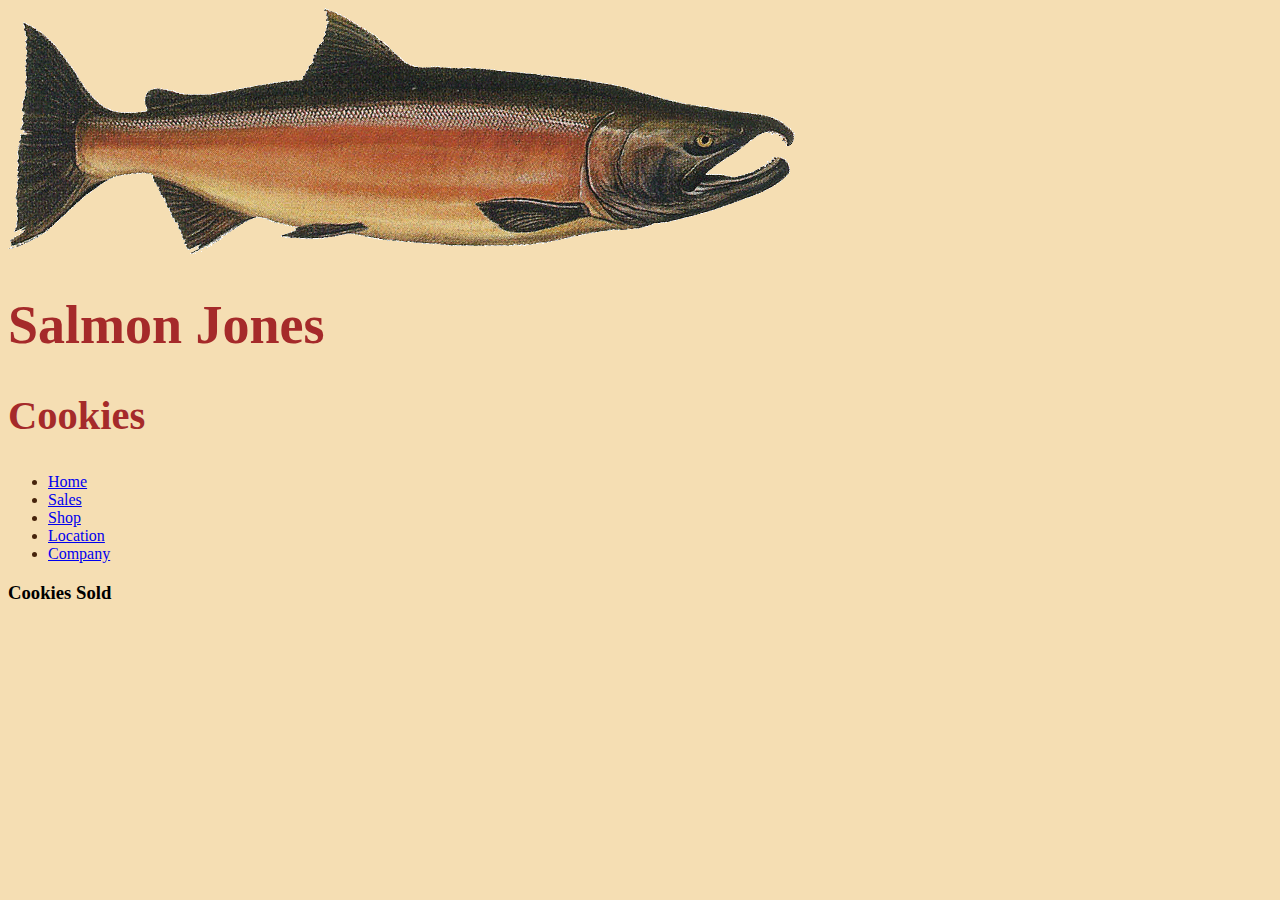
==== index.html @ b3ac37a0 "add" ====
<!DOCTYPE html>
<html lang="en">
<head>
    <link rel="stylesheet" href="css/style.css">
    <meta charset="UTF-8">
    <meta name="viewport" content="width=device-width, initial-scale=1.0">
    <title>Document</title>
</head>
<body id="body">
    <div>
      <a href="./index.html"><img title="Salmon Jones Cookies and Coffee" alt="Salmon Jones Logo" src="img/salmon.png"/></a>
      <div class="top-text-container">
        <h1>Salmon Jones</h1>
        <h2>Cookies</h2>
      </div>
    <nav >
      <ul>
        <li><a href="./index.html" title="Home Page">Home</a></li>
        <li><a href="./sales.html" title="Sales Data">Sales</a></li>
		<li><a href="./shop.html" title="Store">Shop</a></li>
        <li><a href="./location.html" title="Find Location">Location</a></li>
		<li><a href="./about.html" title="Our Company">Company</a></li>
      </ul>
    </nav>
    </div>
  </header>
  <section>
    <div>
      
    </div>
  </section>
  <section>
    <h3>Cookies Sold</h3>
    <table ></table>
  </section>
<script src="js/app.js"></script>
</body>
</html>
---- css/style.css ----
.title{
    color:rgb(49, 47, 47);
}
.locationName{
    color: palevioletred;
}
.list_cookies {
    color:gray;
}

.top-text-container{

    color: brown;
    font-size: 27px;

}


#body{
    background-color: wheat;


}
nav {

    color: rgb(70, 35, 11);
    text-align: left;
    font-size: 16px;
}
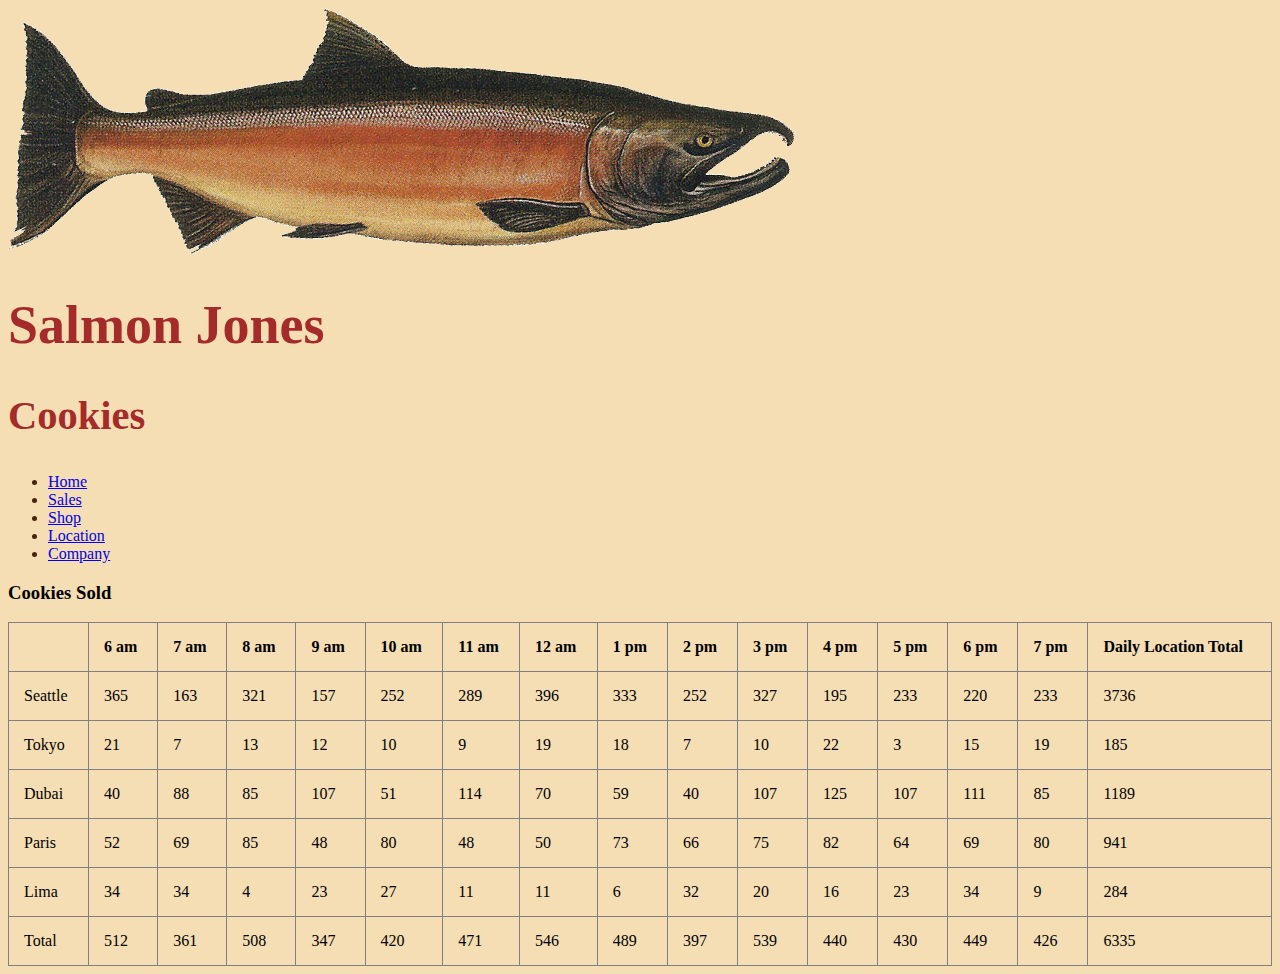
==== commit 2cc5cef3: "add" ====
--- a/index.html
+++ b/index.html
@@ -31,7 +31,7 @@
   </section>
   <section>
     <h3>Cookies Sold</h3>
-    <table ></table>
+    <table id="locationsInfo"></table>
   </section>
 <script src="js/app.js"></script>
 </body>
--- a/css/style.css
+++ b/css/style.css
@@ -27,7 +27,19 @@
     text-align: left;
     font-size: 16px;
 }
- 
+table, td, th {  
+  border: 1px solid gray;
+  text-align: left;
+}
+
+table {
+  border-collapse: collapse;
+  width: 100%;
+}
+
+th, td {
+  padding: 15px;
+}
 
 
 
@@ -35,3 +47,4 @@
 
 
 
+
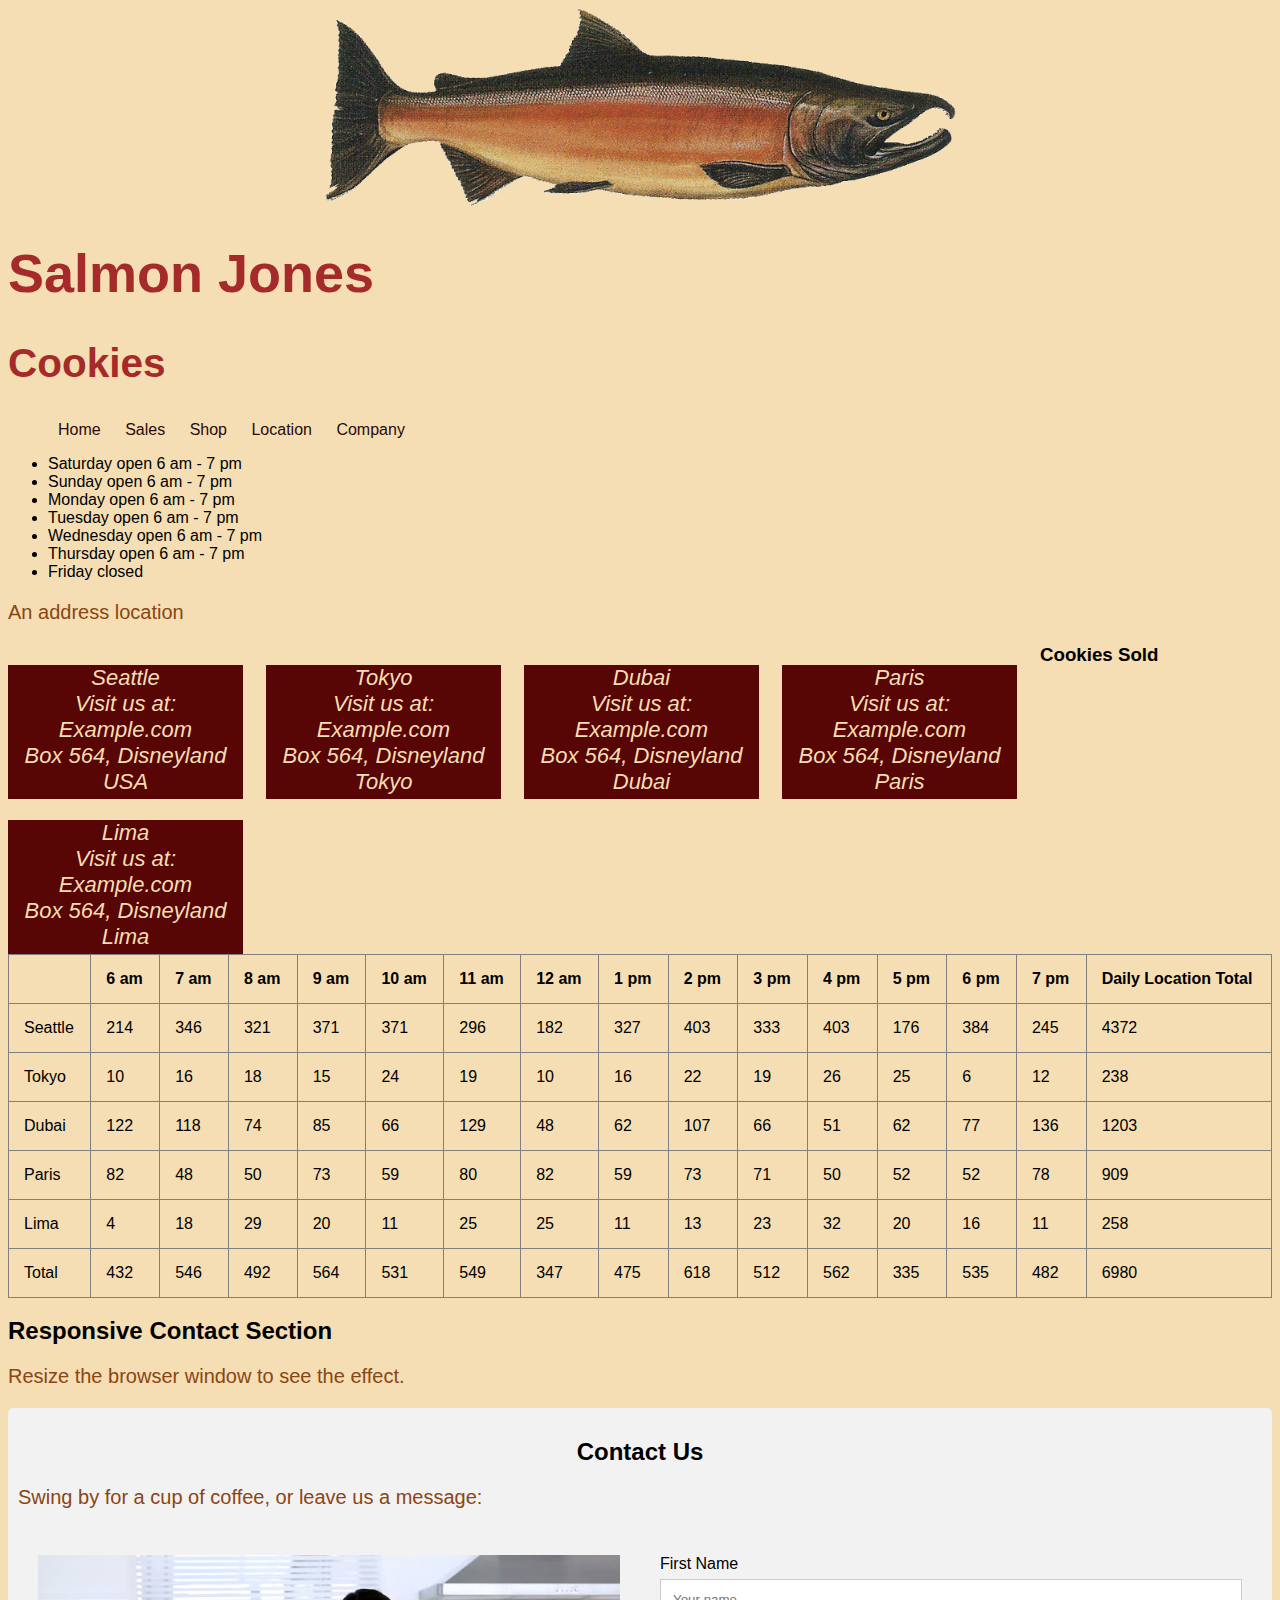
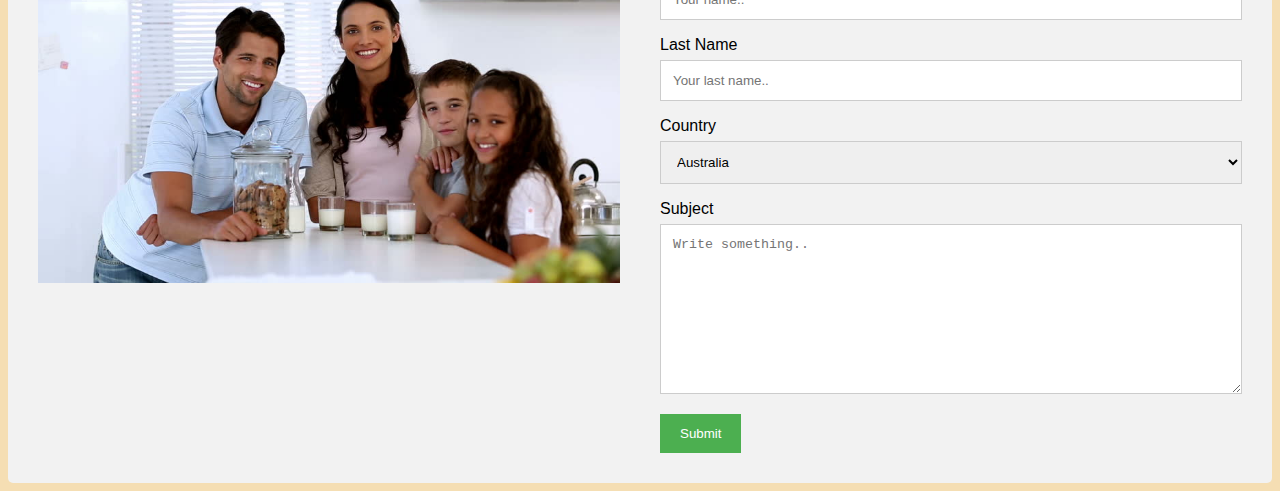
==== commit fd1937bf: "add" ====
--- a/index.html
+++ b/index.html
@@ -8,11 +8,15 @@
 </head>
 <body id="body">
     <div>
-      <a href="./index.html"><img title="Salmon Jones Cookies and Coffee" alt="Salmon Jones Logo" src="img/salmon.png"/></a>
+      
+
+      <a href="./index.html"><img title="Salmon Jones Cookies and Coffee" alt="Salmon Jones Logo" src="img/salmon.png" style="width:50%;"/></a>
       <div class="top-text-container">
         <h1>Salmon Jones</h1>
         <h2>Cookies</h2>
       </div>
+      
+
     <nav >
       <ul>
         <li><a href="./index.html" title="Home Page">Home</a></li>
@@ -23,6 +27,69 @@
       </ul>
     </nav>
     </div>
+
+    <ul class="hours">
+      <li> Saturday  open  6 am - 7 pm  </li>
+      <li> Sunday    open  6 am - 7 pm  </li>
+      <li> Monday    open  6 am - 7 pm  </li>
+      <li> Tuesday   open  6 am - 7 pm  </li>
+      <li> Wednesday open  6 am - 7 pm </li>
+      <li> Thursday  open  6 am - 7 pm </li>
+      <li> Friday         closed       </li>
+      
+
+
+
+
+
+
+    </ul>
+       
+  <p>An address location</p>
+
+  <address class="address">
+     <a href="mailto:webmaster@example.com"></a>Seattle<br> 
+  Visit us at:<br>
+  Example.com<br>
+  Box 564, Disneyland<br>
+  USA
+  </address>
+  
+  <address class="address">
+    <a href="mailto:webmaster@example.com"></a>Tokyo<br> 
+  Visit us at:<br>
+  Example.com<br>
+  Box 564, Disneyland<br>
+  Tokyo
+  </address>
+  
+  <address class="address">
+    <a href="mailto:webmaster@example.com"></a>Dubai<br> 
+  Visit us at:<br>
+  Example.com<br>
+  Box 564, Disneyland<br>
+  Dubai
+  </address>
+  
+  
+  <address class="address">
+  
+    <a href="mailto:webmaster@example.com"></a>Paris<br> 
+  Visit us at:<br>
+  Example.com<br>
+  Box 564, Disneyland<br>
+  Paris
+  
+  </address>
+  
+  <address class="address">
+    <a href="mailto:webmaster@example.com"></a>Lima<br> 
+  Visit us at:<br>
+  Example.com<br>
+  Box 564, Disneyland<br>
+  Lima
+  
+  </address>
   </header>
   <section>
     <div>
@@ -35,4 +102,103 @@
   </section>
 <script src="js/app.js"></script>
 </body>
+<meta name="viewport" content="width=device-width, initial-scale=1">
+<style>
+body {
+  font-family: Arial, Helvetica, sans-serif;
+}
+
+* {
+  box-sizing: border-box;
+}
+
+/* Style inputs */
+input[type=text], select, textarea {
+  width: 100%;
+  padding: 12px;
+  border: 1px solid #ccc;
+  margin-top: 6px;
+  margin-bottom: 16px;
+  resize: vertical;
+}
+
+input[type=submit] {
+  background-color: #4CAF50;
+  color: white;
+  padding: 12px 20px;
+  border: none;
+  cursor: pointer;
+}
+
+input[type=submit]:hover {
+  background-color: #45a049;
+}
+
+/* Style the container/contact section */
+.container {
+  border-radius: 5px;
+  background-color: #f2f2f2;
+  padding: 10px;
+}
+
+/* Create two columns that float next to eachother */
+.column {
+  float: left;
+  width: 50%;
+  margin-top: 6px;
+  padding: 20px;
+}
+
+/* Clear floats after the columns */
+.row:after {
+  content: "";
+  display: table;
+  clear: both;
+}
+
+/* Responsive layout - when the screen is less than 600px wide, make the two columns stack on top of each other instead of next to each other */
+@media screen and (max-width: 600px) {
+  .column, input[type=submit] {
+    width: 100%;
+    margin-top: 0;
+  }
+}
+</style>
+</head>
+<body>
+
+<h2>Responsive Contact Section</h2>
+<p>Resize the browser window to see the effect.</p>
+
+<div class="container">
+  <div style="text-align:center">
+    <h2>Contact Us</h2>
+    <p>Swing by for a cup of coffee, or leave us a message:</p>
+  </div>
+  <div class="row">
+    <div class="column">
+      <img src="img/family.jpg" style="width:100%">
+    </div>
+    <div class="column">
+      <form action="/action_page.php">
+        <label for="fname">First Name</label>
+        <input type="text" id="fname" name="firstname" placeholder="Your name..">
+        <label for="lname">Last Name</label>
+        <input type="text" id="lname" name="lastname" placeholder="Your last name..">
+        <label for="country">Country</label>
+        <select id="country" name="country">
+          <option value="australia">Australia</option>
+          <option value="canada">Canada</option>
+          <option value="usa">USA</option>
+        </select>
+        <label for="subject">Subject</label>
+        <textarea id="subject" name="subject" placeholder="Write something.." style="height:170px"></textarea>
+        <input type="submit" value="Submit">
+      </form>
+    </div>
+  </div>
+</div>
+
+</body>
+
 </html>--- a/css/style.css
+++ b/css/style.css
@@ -43,8 +43,63 @@
 
 
 
+.address{
+  display: block;
+  font-style: italic;
+  display: inline-block;
+  width: 235px;
+  padding: 3px -6px;
+  background-color: rgb(88, 5, 5);
+  float: left;
+  margin-right: 23px;
+  height: 134px;
+  font-size: 22px;
+  text-align: center;
+  margin-top: 21px;
+  color:wheat;
+  
+}
+
+
+img {
+  display: block;
+  margin-left: auto;
+  margin-right: auto;
+}
+
+
+nav ul li {
+  display: inline-block;
+}
+
+nav ul li a {
+  padding: 0px 10px;
+  color:rgb(41, 10, 10);
+  text-decoration: none;
+  font-size:16px;
+}
+
+nav ul li a:hover {
+  color: wheat;
+}
+
+p {
+
+
+  text-align: justify;
+  color: saddlebrown;
+  font-size: 20px;
+}
+
+
+.tab {
+  border-collapse: collapse;
+  border: 1px solid rgb(41, 4, 4);
+
+}
 
 
 
 
 
+
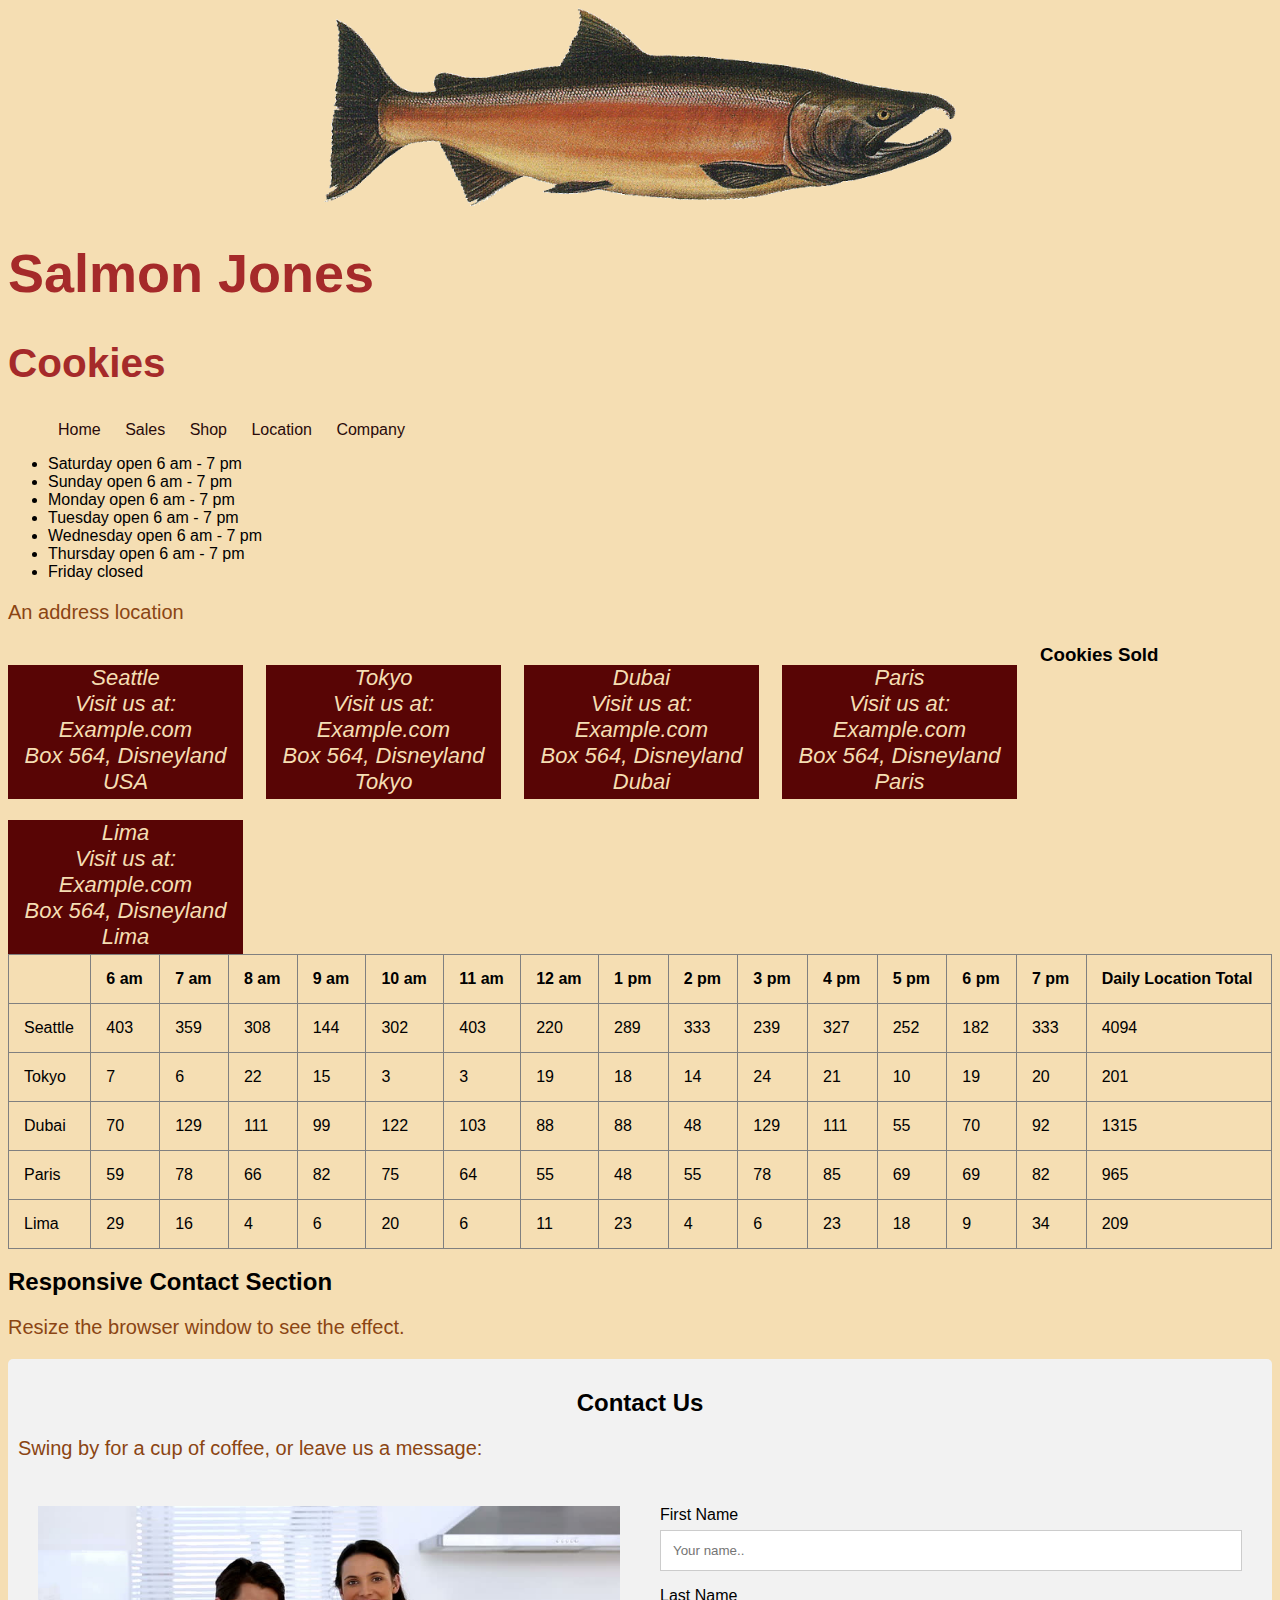
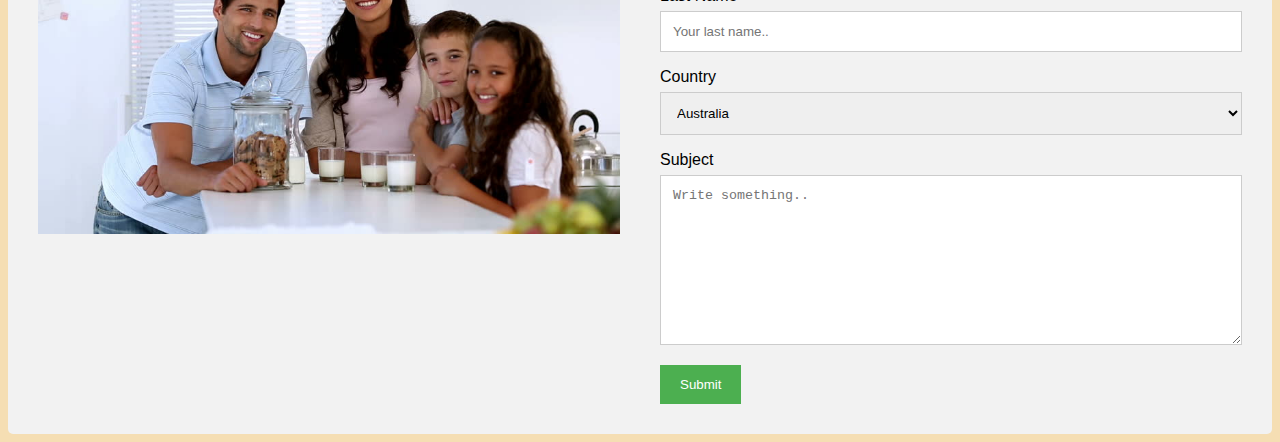
==== commit e9b4d29c: "add" ====
--- a/index.html
+++ b/index.html
@@ -8,7 +8,21 @@
 </head>
 <body id="body">
     <div>
-      
+    <!-- <form id="locationform">
+      <h3> add new location:</h3>
+      <label for="name">locationName</label>
+      <input type="text"id="name"placeholder="Enter location Name">
+      <label for="min1"> min1</label>
+      <input type="text"id="min1"placeholder="Enter min1">
+      <label for="max1"> max1</label>
+      <input type="text"id="max1"placeholder="Enter max1">
+      <label for="Averagecoo">Averagecoo</label>
+      <input type="text"id="Averagecoo"placeholder="Enter Averagecoo">
+      <input type="submit">
+    </form> -->
+
+
+
 
       <a href="./index.html"><img title="Salmon Jones Cookies and Coffee" alt="Salmon Jones Logo" src="img/salmon.png" style="width:50%;"/></a>
       <div class="top-text-container">
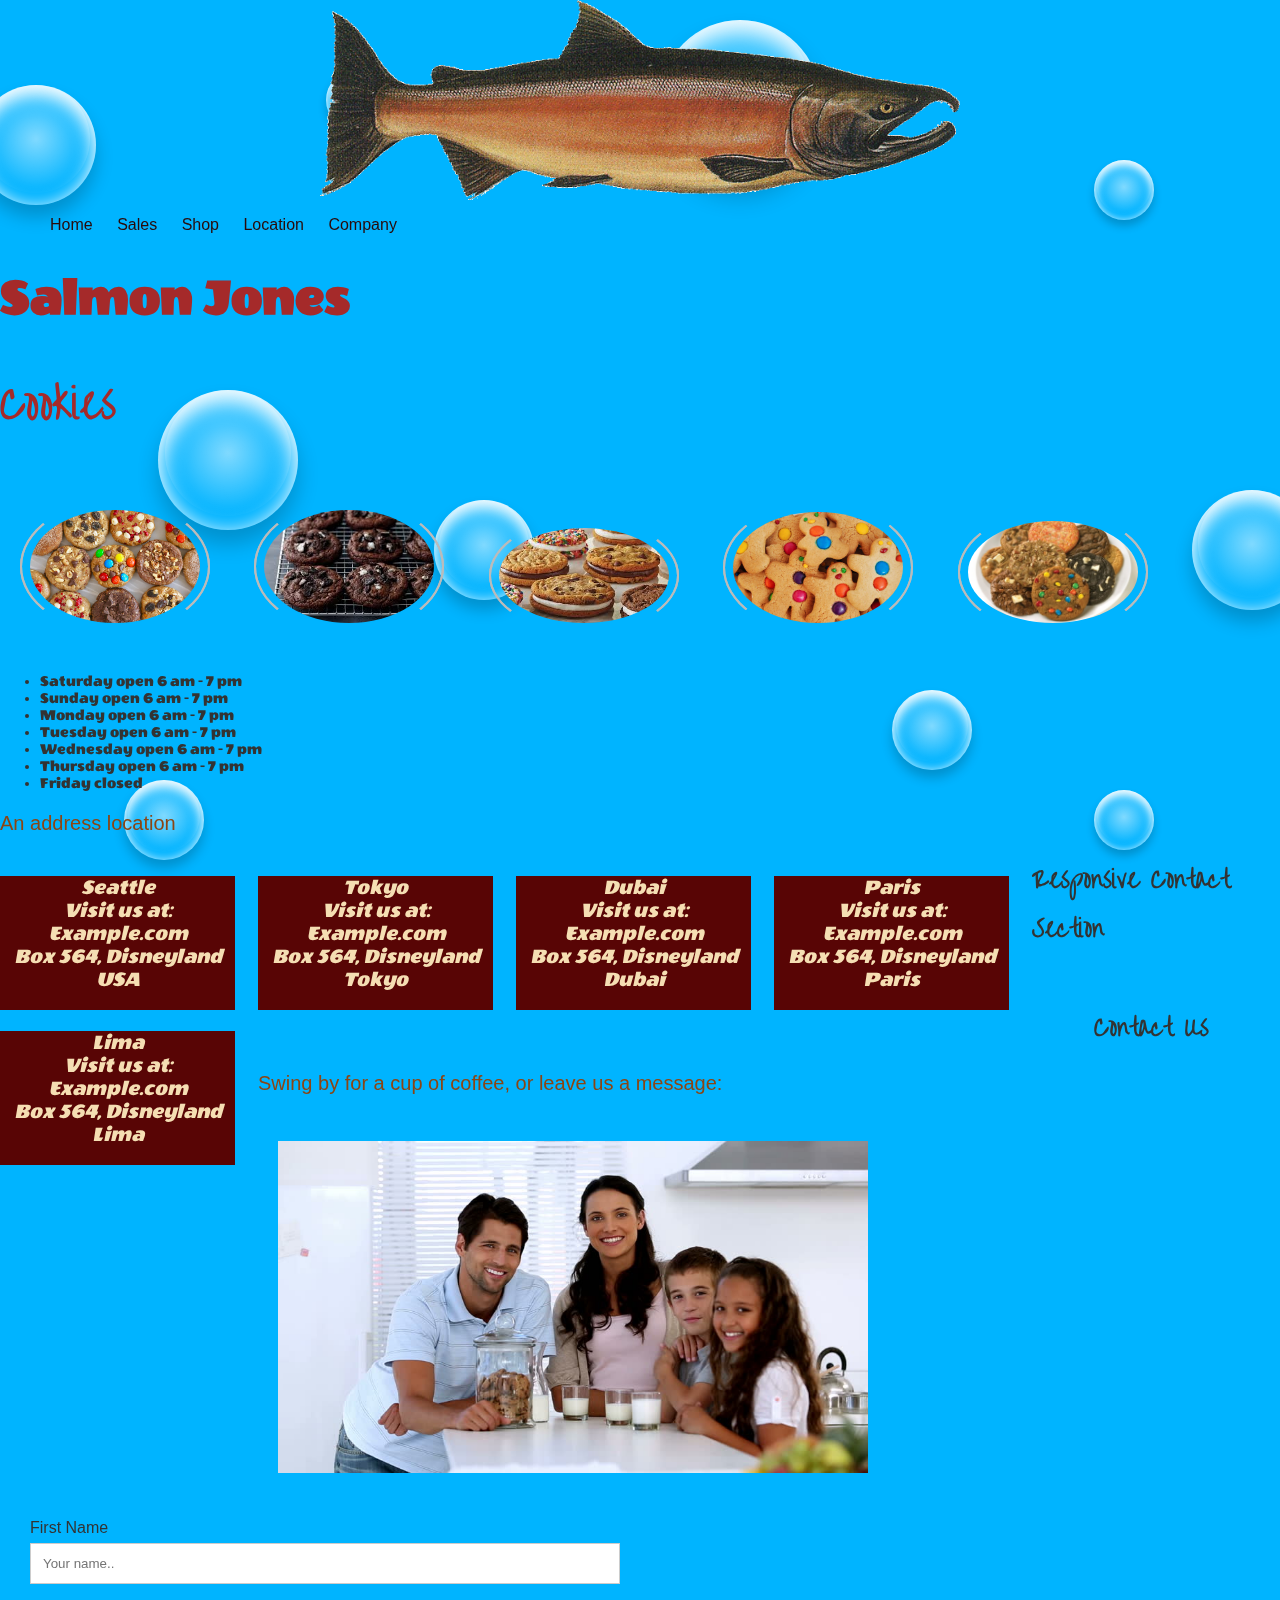
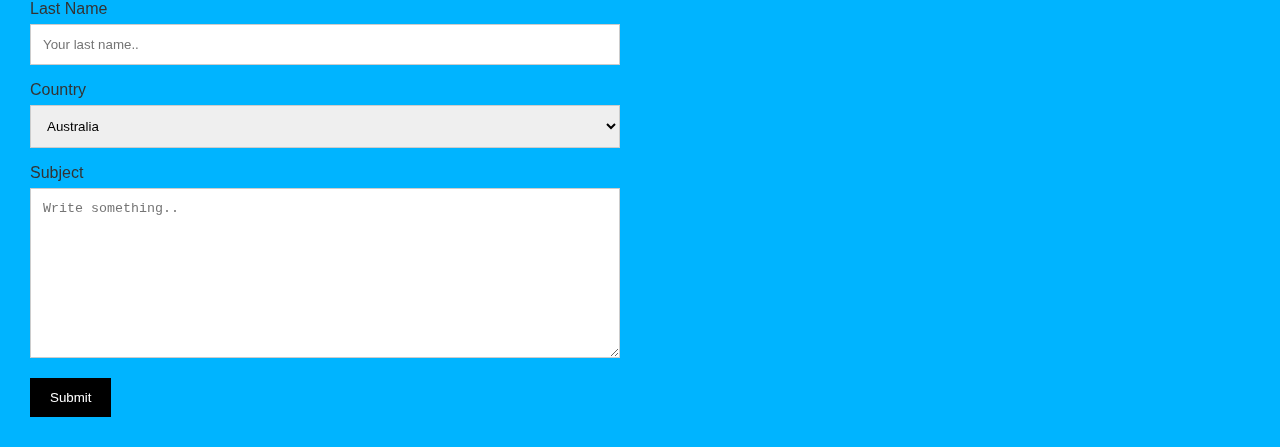
==== commit b9b1a473: "add" ====
--- a/index.html
+++ b/index.html
@@ -1,12 +1,38 @@
 <!DOCTYPE html>
 <html lang="en">
+ 
 <head>
+  <link href="https://fonts.googleapis.com/css?family=Over+the+Rainbow|Wendy+One&display=swap" rel="stylesheet">
     <link rel="stylesheet" href="css/style.css">
     <meta charset="UTF-8">
     <meta name="viewport" content="width=device-width, initial-scale=1.0">
     <title>Document</title>
+    <link href="https://fonts.googleapis.com/css?family=Roboto&display=swap" rel="stylesheet">
+
+  
 </head>
+
+
+
+
+
 <body id="body">
+
+ 
+
+
+  <div id="background-wrap">
+    <div class="bubble x1"></div>
+    <div class="bubble x2"></div>
+    <div class="bubble x3"></div>
+    <div class="bubble x4"></div>
+    <div class="bubble x5"></div>
+    <div class="bubble x6"></div>
+    <div class="bubble x7"></div>
+    <div class="bubble x8"></div>
+    <div class="bubble x9"></div>
+    <div class="bubble x10"></div>
+</div>
     <div>
     <!-- <form id="locationform">
       <h3> add new location:</h3>
@@ -22,24 +48,46 @@
     </form> -->
 
 
-
-
-      <a href="./index.html"><img title="Salmon Jones Cookies and Coffee" alt="Salmon Jones Logo" src="img/salmon.png" style="width:50%;"/></a>
-      <div class="top-text-container">
-        <h1>Salmon Jones</h1>
+ 
+
+      
+<a href="./index.html"><img title="Salmon Jones Cookies and Coffee" alt="Salmon Jones Logo" src="img/salmon.png" style="width:50%;"/></a>
+
+<nav >
+  <ul>
+    <li><a href="./index.html" title="Home Page">Home</a></li>
+    <li><a href="./sales.html" title="Sales Data">Sales</a></li>
+<li><a href="./shop.html" title="Store">Shop</a></li>
+    <li><a href="./location.html" title="Find Location">Location</a></li>
+<li><a href="./about.html" title="Our Company">Company</a></li>
+  </ul>
+</nav>      
+<div class="top-text-container">
+        <h1 >Salmon Jones</h1>
         <h2>Cookies</h2>
       </div>
       
-
-    <nav >
-      <ul>
-        <li><a href="./index.html" title="Home Page">Home</a></li>
-        <li><a href="./sales.html" title="Sales Data">Sales</a></li>
-		<li><a href="./shop.html" title="Store">Shop</a></li>
-        <li><a href="./location.html" title="Find Location">Location</a></li>
-		<li><a href="./about.html" title="Our Company">Company</a></li>
-      </ul>
-    </nav>
+      <figure class="snip1566">
+        <img src="img/1.jpg" alt="sq-sample14" />
+        <figcaption><i class="ion-android-add"></i></figcaption>
+        <a href="#"></a>
+      </figure>
+      <figure class="snip1566"><img src="img/2.jpg" alt="sq-sample19" />
+        <figcaption><i class="ion-android-star-outline"></i></figcaption>
+        <a href="#"></a>
+      </figure>
+      <figure class="snip1566"><img src="img/7.jpg" alt="sq-sample20" />
+        <figcaption><i class="ion-android-stopwatch"></i></figcaption>
+        <a href="#"></a>
+      </figure>
+      <figure class="snip1566"><img src="img/4.jpg" alt="sq-sample20" />
+        <figcaption><i class="ion-android-stopwatch"></i></figcaption>
+        <a href="#"></a>
+      </figure>
+      <figure class="snip1566"><img src="img/8.jpg" alt="sq-sample20" />
+        <figcaption><i class="ion-android-stopwatch"></i></figcaption>
+        <a href="#"></a>
+      </figure>
     </div>
 
     <ul class="hours">
@@ -52,16 +100,17 @@
       <li> Friday         closed       </li>
       
 
-
-
-
-
-
     </ul>
-       
+    
+    
+ 
+
   <p>An address location</p>
 
-  <address class="address">
+ 
+
+  <address class="address">
+    
      <a href="mailto:webmaster@example.com"></a>Seattle<br> 
   Visit us at:<br>
   Example.com<br>
@@ -70,6 +119,7 @@
   </address>
   
   <address class="address">
+    
     <a href="mailto:webmaster@example.com"></a>Tokyo<br> 
   Visit us at:<br>
   Example.com<br>
@@ -78,6 +128,7 @@
   </address>
   
   <address class="address">
+    
     <a href="mailto:webmaster@example.com"></a>Dubai<br> 
   Visit us at:<br>
   Example.com<br>
@@ -97,6 +148,7 @@
   </address>
   
   <address class="address">
+   
     <a href="mailto:webmaster@example.com"></a>Lima<br> 
   Visit us at:<br>
   Example.com<br>
@@ -104,22 +156,24 @@
   Lima
   
   </address>
+</div>
   </header>
   <section>
     <div>
       
     </div>
   </section>
-  <section>
+  <!-- <section>
     <h3>Cookies Sold</h3>
     <table id="locationsInfo"></table>
-  </section>
+  </section> -->
 <script src="js/app.js"></script>
 </body>
 <meta name="viewport" content="width=device-width, initial-scale=1">
 <style>
+
 body {
-  font-family: Arial, Helvetica, sans-serif;
+  /* font-family: Arial, Helvetica, sans-serif; */
 }
 
 * {
@@ -137,7 +191,7 @@
 }
 
 input[type=submit] {
-  background-color: #4CAF50;
+  background-color: black;
   color: white;
   padding: 12px 20px;
   border: none;
@@ -145,13 +199,14 @@
 }
 
 input[type=submit]:hover {
-  background-color: #45a049;
+  background-color: white;
+  color: black;
 }
 
 /* Style the container/contact section */
 .container {
   border-radius: 5px;
-  background-color: #f2f2f2;
+  background-color: #00b4ff;
   padding: 10px;
 }
 
@@ -182,7 +237,7 @@
 <body>
 
 <h2>Responsive Contact Section</h2>
-<p>Resize the browser window to see the effect.</p>
+<!-- <p>Resize the browser window to see the effect.</p> -->
 
 <div class="container">
   <div style="text-align:center">
@@ -213,6 +268,7 @@
   </div>
 </div>
 
+
 </body>
 
 </html>--- a/css/style.css
+++ b/css/style.css
@@ -1,5 +1,8 @@
 .title{
-    color:rgb(49, 47, 47);
+  color:red;
+    font-family: 'Roboto', ;
+  
+
 }
 .locationName{
     color: palevioletred;
@@ -17,8 +20,21 @@
 
 
 #body{
-    background-color: wheat;
-
+    background-color: #00b4ff;
+    font-family: 'Helvetica';
+
+}
+
+h2{
+  font-family: 'Over the Rainbow' ;
+}
+h1{
+  font-family: 'Wendy One' ;
+
+}
+
+.hours{
+  font-family: 'Wendy One' ;
 
 }
 nav {
@@ -41,9 +57,12 @@
   padding: 15px;
 }
 
-
+table{
+  background-color:  #00b4ff;
+}
 
 .address{
+  font-family: 'Wendy One' ;
   display: block;
   font-style: italic;
   display: inline-block;
@@ -100,6 +119,371 @@
 
 
 
-
-
-
+body {
+	background: #00b4ff;
+	color: #333;
+	font: 100% Lato, Arial, Sans Serif;
+	height: 100vh;
+	margin: 0;
+	padding: 0;
+	overflow-x: hidden;
+}
+
+#background-wrap {
+    bottom: 0;
+	left: 0;
+	position: fixed;
+	right: 0;
+	top: 0;
+	z-index: -1;
+}
+
+/* KEYFRAMES */
+
+@-webkit-keyframes animateBubble {
+    0% {
+        margin-top: 1000px;
+    }
+    100% {
+        margin-top: -100%;
+    }
+}
+
+@-moz-keyframes animateBubble {
+    0% {
+        margin-top: 1000px;
+    }
+    100% {
+        margin-top: -100%;
+    }
+}
+
+@keyframes animateBubble {
+    0% {
+        margin-top: 1000px;
+    }
+    100% {
+        margin-top: -100%;
+    }
+}
+
+@-webkit-keyframes sideWays { 
+    0% { 
+        margin-left:0px;
+    }
+    100% { 
+        margin-left:50px;
+    }
+}
+
+@-moz-keyframes sideWays { 
+    0% { 
+        margin-left:0px;
+    }
+    100% { 
+        margin-left:50px;
+    }
+}
+
+@keyframes sideWays { 
+    0% { 
+        margin-left:0px;
+    }
+    100% { 
+        margin-left:50px;
+    }
+}
+
+/* ANIMATIONS */
+
+.x1 {
+    -webkit-animation: animateBubble 25s linear infinite, sideWays 2s ease-in-out infinite alternate;
+	-moz-animation: animateBubble 25s linear infinite, sideWays 2s ease-in-out infinite alternate;
+	animation: animateBubble 25s linear infinite, sideWays 2s ease-in-out infinite alternate;
+	
+	left: -5%;
+	top: 5%;
+	
+	-webkit-transform: scale(0.6);
+	-moz-transform: scale(0.6);
+	transform: scale(0.6);
+}
+
+.x2 {
+    -webkit-animation: animateBubble 20s linear infinite, sideWays 4s ease-in-out infinite alternate;
+	-moz-animation: animateBubble 20s linear infinite, sideWays 4s ease-in-out infinite alternate;
+	animation: animateBubble 20s linear infinite, sideWays 4s ease-in-out infinite alternate;
+	
+	left: 5%;
+	top: 80%;
+	
+	-webkit-transform: scale(0.4);
+	-moz-transform: scale(0.4);
+	transform: scale(0.4);
+}
+
+.x3 {
+    -webkit-animation: animateBubble 28s linear infinite, sideWays 2s ease-in-out infinite alternate;
+	-moz-animation: animateBubble 28s linear infinite, sideWays 2s ease-in-out infinite alternate;
+	animation: animateBubble 28s linear infinite, sideWays 2s ease-in-out infinite alternate;
+	
+	left: 10%;
+	top: 40%;
+	
+	-webkit-transform: scale(0.7);
+	-moz-transform: scale(0.7);
+	transform: scale(0.7);
+}
+
+.x4 {
+    -webkit-animation: animateBubble 22s linear infinite, sideWays 3s ease-in-out infinite alternate;
+	-moz-animation: animateBubble 22s linear infinite, sideWays 3s ease-in-out infinite alternate;
+	animation: animateBubble 22s linear infinite, sideWays 3s ease-in-out infinite alternate;
+	
+	left: 20%;
+	top: 0;
+	
+	-webkit-transform: scale(0.3);
+	-moz-transform: scale(0.3);
+	transform: scale(0.3);
+}
+
+.x5 {
+    -webkit-animation: animateBubble 29s linear infinite, sideWays 4s ease-in-out infinite alternate;
+	-moz-animation: animateBubble 29s linear infinite, sideWays 4s ease-in-out infinite alternate;
+	animation: animateBubble 29s linear infinite, sideWays 4s ease-in-out infinite alternate;
+	
+	left: 30%;
+	top: 50%;
+	
+	-webkit-transform: scale(0.5);
+	-moz-transform: scale(0.5);
+	transform: scale(0.5);
+}
+
+.x6 {
+    -webkit-animation: animateBubble 21s linear infinite, sideWays 2s ease-in-out infinite alternate;
+	-moz-animation: animateBubble 21s linear infinite, sideWays 2s ease-in-out infinite alternate;
+	animation: animateBubble 21s linear infinite, sideWays 2s ease-in-out infinite alternate;
+	
+	left: 50%;
+	top: 0;
+	
+	-webkit-transform: scale(0.8);
+	-moz-transform: scale(0.8);
+	transform: scale(0.8);
+}
+
+.x7 {
+    -webkit-animation: animateBubble 20s linear infinite, sideWays 2s ease-in-out infinite alternate;
+	-moz-animation: animateBubble 20s linear infinite, sideWays 2s ease-in-out infinite alternate;
+	animation: animateBubble 20s linear infinite, sideWays 2s ease-in-out infinite alternate;
+	
+	left: 65%;
+	top: 70%;
+	
+	-webkit-transform: scale(0.4);
+	-moz-transform: scale(0.4);
+	transform: scale(0.4);
+}
+
+.x8 {
+    -webkit-animation: animateBubble 22s linear infinite, sideWays 3s ease-in-out infinite alternate;
+	-moz-animation: animateBubble 22s linear infinite, sideWays 3s ease-in-out infinite alternate;
+	animation: animateBubble 22s linear infinite, sideWays 3s ease-in-out infinite alternate;
+	
+	left: 80%;
+	top: 10%;
+	
+	-webkit-transform: scale(0.3);
+	-moz-transform: scale(0.3);
+	transform: scale(0.3);
+}
+
+.x9 {
+    -webkit-animation: animateBubble 29s linear infinite, sideWays 4s ease-in-out infinite alternate;
+	-moz-animation: animateBubble 29s linear infinite, sideWays 4s ease-in-out infinite alternate;
+	animation: animateBubble 29s linear infinite, sideWays 4s ease-in-out infinite alternate;
+	
+	left: 90%;
+	top: 50%;
+	
+	-webkit-transform: scale(0.6);
+	-moz-transform: scale(0.6);
+	transform: scale(0.6);
+}
+
+.x10 {
+    -webkit-animation: animateBubble 26s linear infinite, sideWays 2s ease-in-out infinite alternate;
+	-moz-animation: animateBubble 26s linear infinite, sideWays 2s ease-in-out infinite alternate;
+	animation: animateBubble 26s linear infinite, sideWays 2s ease-in-out infinite alternate;
+	
+	left: 80%;
+	top: 80%;
+	
+	-webkit-transform: scale(0.3);
+	-moz-transform: scale(0.3);
+	transform: scale(0.3);
+}
+
+/* OBJECTS */
+
+.bubble {
+    -webkit-border-radius: 50%;
+	-moz-border-radius: 50%;
+	border-radius: 50%;
+	
+    -webkit-box-shadow: 0 20px 30px rgba(0, 0, 0, 0.2), inset 0px 10px 30px 5px rgba(255, 255, 255, 1);
+	-moz-box-shadow: 0 20px 30px rgba(0, 0, 0, 0.2), inset 0px 10px 30px 5px rgba(255, 255, 255, 1);
+	box-shadow: 0 20px 30px rgba(0, 0, 0, 0.2), inset 0px 10px 30px 5px rgba(255, 255, 255, 1);
+	
+    height: 200px;
+	position: absolute;
+	width: 200px;
+}
+
+.bubble:after {
+    background: -moz-radial-gradient(center, ellipse cover,  rgba(255,255,255,0.5) 0%, rgba(255,255,255,0) 70%); /* FF3.6+ */
+    background: -webkit-gradient(radial, center center, 0px, center center, 100%, color-stop(0%,rgba(255,255,255,0.5)), color-stop(70%,rgba(255,255,255,0))); /* Chrome,Safari4+ */
+    background: -webkit-radial-gradient(center, ellipse cover,  rgba(255,255,255,0.5) 0%,rgba(255,255,255,0) 70%); /* Chrome10+,Safari5.1+ */
+    background: -o-radial-gradient(center, ellipse cover,  rgba(255,255,255,0.5) 0%,rgba(255,255,255,0) 70%); /* Opera 12+ */
+    background: -ms-radial-gradient(center, ellipse cover,  rgba(255,255,255,0.5) 0%,rgba(255,255,255,0) 70%); /* IE10+ */
+    background: radial-gradient(ellipse at center,  rgba(255,255,255,0.5) 0%,rgba(255,255,255,0) 70%); /* W3C */
+    filter: progid:DXImageTransform.Microsoft.gradient( startColorstr='#80ffffff', endColorstr='#00ffffff',GradientType=1 ); /* IE6-9 fallback on horizontal gradient */
+
+	-webkit-border-radius: 50%;
+	-moz-border-radius: 50%;
+	border-radius: 50%;
+	
+    -webkit-box-shadow: inset 0 20px 30px rgba(255, 255, 255, 0.3);
+	-moz-box-shadow: inset 0 20px 30px rgba(255, 255, 255, 0.3);
+	box-shadow: inset 0 20px 30px rgba(255, 255, 255, 0.3);
+	
+	content: "";
+    height: 180px;
+	left: 10px;
+	position: absolute;
+	width: 180px;
+}
+
+
+
+
+
+
+
+
+
+
+
+
+
+
+
+
+
+@import url(https://code.ionicframework.com/ionicons/2.0.1/css/ionicons.min.css);
+.snip1566 {
+  position: relative;
+  display: inline-block;
+  margin: 20px;
+  max-width: 190px;
+  width: 100%;
+  color: #bbb;
+  font-size: 16px;
+  box-shadow: none !important;
+  -webkit-transform: translateZ(0);
+  transform: translateZ(0);
+}
+
+.snip1566 *,
+.snip1566:before,
+.snip1566:after {
+  -webkit-box-sizing: border-box;
+  box-sizing: border-box;
+  -webkit-transition: all 0.3s linear;
+  transition: all 0.3s linear;
+}
+
+.snip1566:before,
+.snip1566:after {
+  -webkit-box-sizing: border-box;
+  box-sizing: border-box;
+  border-radius: 50%;
+  content: '';
+  position: absolute;
+  top: 0px;
+  bottom: 0px;
+  left: 0px;
+  right: 0px;
+  z-index: -1;
+  border: 2px solid #bbb;
+  border-color: transparent #bbb;
+}
+
+.snip1566 img {
+  max-width: 100%;
+  backface-visibility: hidden;
+  vertical-align: top;
+  border-radius: 50%;
+  padding: 10px;
+}
+
+.snip1566 figcaption {
+  position: absolute;
+  top: 5px;
+  bottom: 5px;
+  left: 5px;
+  right: 5px;
+  opacity: 0;
+  background-color: rgba(0, 0, 0, 0.9);
+  border-radius: 50%;
+}
+
+.snip1566 i {
+  position: absolute;
+  top: 50%;
+  left: 50%;
+  -webkit-transform: translate(-50%, -50%);
+  transform: translate(-50%, -50%);
+  font-size: 4em;
+  z-index: 1;
+}
+
+.snip1566 a {
+  position: absolute;
+  top: 0;
+  bottom: 0;
+  left: 0;
+  right: 0;
+  z-index: 1;
+}
+
+.snip1566:hover figcaption,
+.snip1566.hover figcaption {
+  opacity: 1;
+  -webkit-transform: translateX(0);
+  transform: translateX(0);
+}
+
+.snip1566:hover:before,
+.snip1566.hover:before,
+.snip1566:hover:after,
+.snip1566.hover:after {
+  border-width: 10px;
+}
+
+.snip1566:hover:before,
+.snip1566.hover:before {
+  -webkit-transform: rotate(45deg);
+  transform: rotate(45deg);
+}
+
+.snip1566:hover:after,
+.snip1566.hover:after {
+  -webkit-transform: rotate(-45deg);
+  transform: rotate(-45deg);
+}
+
+
+
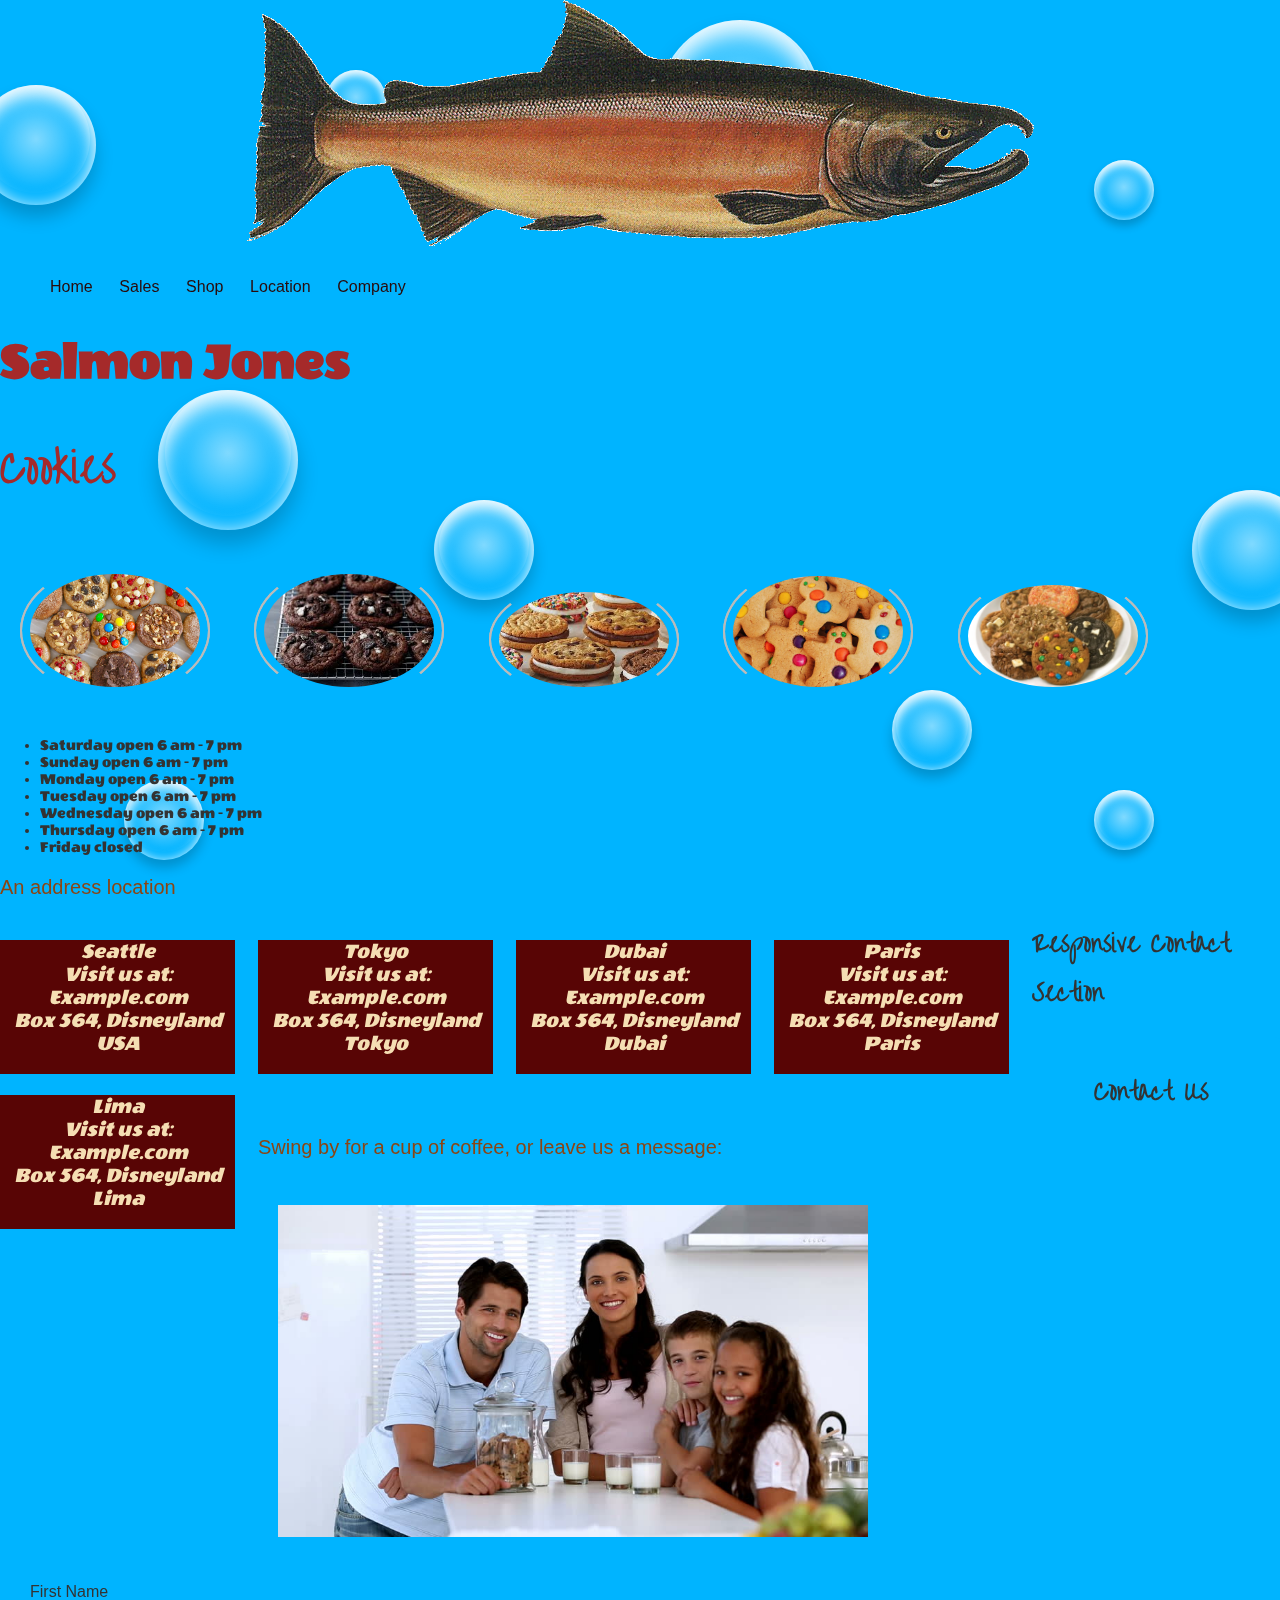
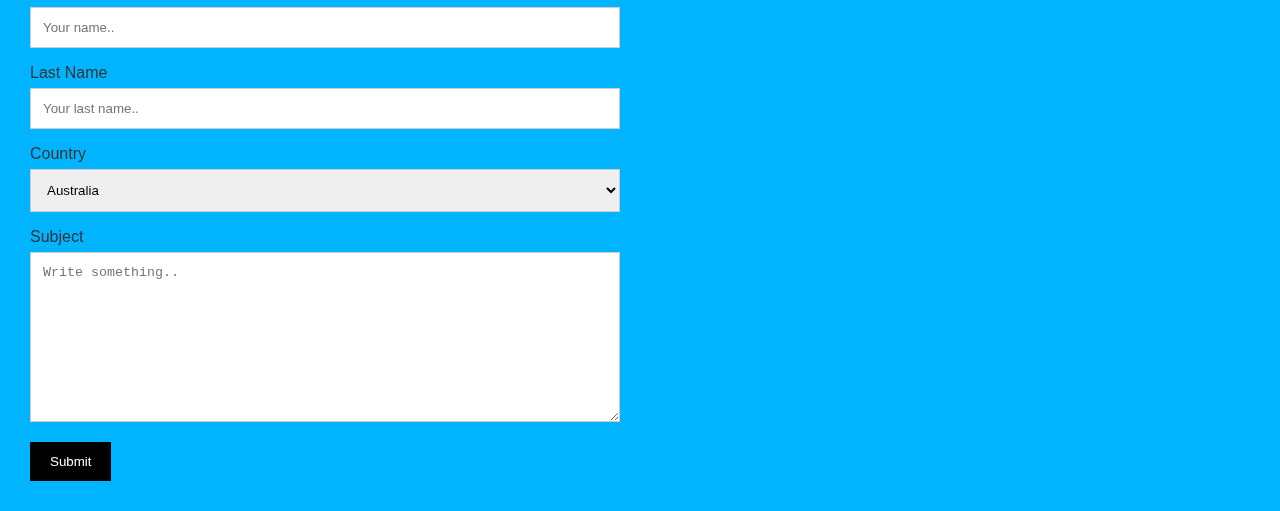
==== commit 49c6e5d3: "add" ====
--- a/index.html
+++ b/index.html
@@ -3,13 +3,18 @@
  
 <head>
   <link href="https://fonts.googleapis.com/css?family=Over+the+Rainbow|Wendy+One&display=swap" rel="stylesheet">
+    
     <link rel="stylesheet" href="css/style.css">
     <meta charset="UTF-8">
     <meta name="viewport" content="width=device-width, initial-scale=1.0">
     <title>Document</title>
     <link href="https://fonts.googleapis.com/css?family=Roboto&display=swap" rel="stylesheet">
-
-  
+<!-- 
+  <link rel="stylesheet" href="/css/reset.css"> -->
+  <link rel="stylesheet" href="css/style.css">
+  <a
+ href="./index.html"><img title="Salmon Jones Cookies and Coffee" alt="Salmon Jones Logo" src="img/salmon.png" /></a>
+
 </head>
 
 
@@ -51,7 +56,6 @@
  
 
       
-<a href="./index.html"><img title="Salmon Jones Cookies and Coffee" alt="Salmon Jones Logo" src="img/salmon.png" style="width:50%;"/></a>
 
 <nav >
   <ul>
--- a/css/style.css
+++ b/css/style.css
@@ -4,6 +4,16 @@
   
 
 }
+
+
+
+header a img {
+  float: left;
+ width: 26%;
+}
+
+
+
 .locationName{
     color: palevioletred;
 }
@@ -41,7 +51,7 @@
 
     color: rgb(70, 35, 11);
     text-align: left;
-    font-size: 16px;
+    font-size: 24px;
 }
 table, td, th {  
   border: 1px solid gray;
@@ -86,6 +96,9 @@
   margin-right: auto;
 }
 
+nav{
+  float left
+  }
 
 nav ul li {
   display: inline-block;
--- a/css/style.css
+++ b/css/style.css
@@ -4,6 +4,16 @@
   
 
 }
+
+
+
+header a img {
+  float: left;
+ width: 26%;
+}
+
+
+
 .locationName{
     color: palevioletred;
 }
@@ -41,7 +51,7 @@
 
     color: rgb(70, 35, 11);
     text-align: left;
-    font-size: 16px;
+    font-size: 24px;
 }
 table, td, th {  
   border: 1px solid gray;
@@ -86,6 +96,9 @@
   margin-right: auto;
 }
 
+nav{
+  float left
+  }
 
 nav ul li {
   display: inline-block;
